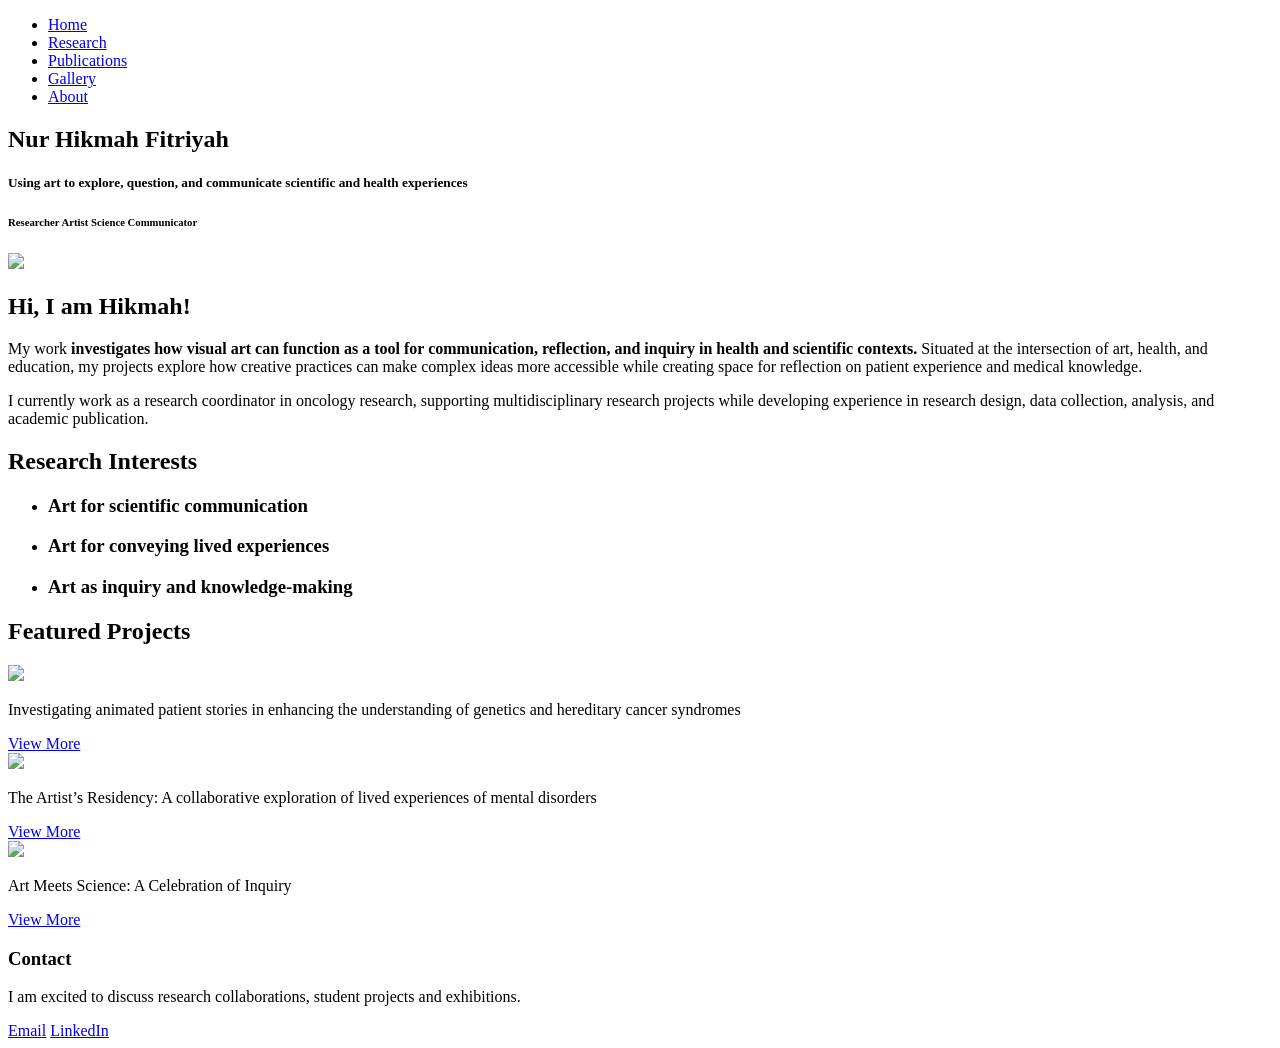
==== index.html @ c9cf54aa "Add files via upload" ====
<!DOCTYPE html>
<html lang="en">
<head>
    <meta charset="UTF-8">
    <meta name="viewport" content="width=device-width, initial-scale=1.0">
    <title>Hikmah Fitriyah</title>
    <link rel="stylesheet" href="css/style.css">
</head>

<body>
    <nav class="navbar">
        <ul>
            <li><a href="index.html" class="active">Home</a></li>
            <li><a href="research.html">Research</a></li>
            <li><a href="publications.html">Publications</a></li>
                        <li><a href="gallery.html">Gallery</a></li>
            <li><a href="about.html">About</a></li>
        </ul>
    </nav>
    <section class="hero">
        <h1 class="hero-name">Nur Hikmah Fitriyah</h1>
        <div class="container">
            <div class="hero-contents">
            <h5 class="subtitles">
                Using art to explore, question, and communicate scientific and health experiences
            </h5>
            <h6 class="tags">
                <span>Researcher</span>
                <span>Artist</span>
                <span>Science Communicator</span>
            </h6>
            </div>
        </div>
    </section>
    
    <section class="introduction">
        <div class="container">
            <img src="assets/images/Grad profile pic.png">
            <div class="introduction-contents">
                <h2>Hi, I am Hikmah!</h2>
            <p>
               My work <strong>investigates how visual art can function as a tool for communication, reflection, and inquiry in health and scientific contexts.</strong> Situated at the intersection of art, health, and education, my projects explore how creative practices can make complex ideas more accessible while creating space for reflection on patient experience and medical knowledge. 
            </p>
            
            <p>
                I currently work as a research coordinator in oncology research, supporting multidisciplinary research projects while developing experience in research design, data collection, analysis, and academic publication.
            </p>
            </div>
        </div>
    </section>

    <section class="research-interests">
        <div class="container">
            <div class="research-interests-contents">
                <h2>Research Interests</h2>
                <ul>
                    <li><h3>Art for scientific communication</h3></li>
                    <li><h3>Art for conveying lived experiences</h3></li>
                    <li><h3>Art as inquiry and knowledge-making</h3></li>
                </ul>
            </div>
        </div>
    </section>

    <section class="featured-projects">
        <div class="container">
                <h2>Featured Projects</h2>
                <div class="projects-grid">
                        <div class="project-item">
                            <div class="project-image">
                                <img src="assets/images/230321_-_URECA_1.png" >
                            </div>
                            <div class="project-content">
                                <p>
                                    Investigating animated patient stories in enhancing the understanding of genetics and hereditary cancer syndromes
                                </p>
                                <div class="spacer"></div>
                                <a href="scientific-communication.html" class="project-btn">View More</a>
                            </div>
                        </div>
                        <div class="project-item">
                            <div class="project-image">
                                <img src="assets/images/MHE-hand.png">
                            </div>
                            <div class="project-content">
                                <p>
                                    The Artist’s Residency: A collaborative exploration of lived experiences of mental disorders    
                                </p>
                                <div class="spacer"></div>
                                <a href="lived-experiences.html" class="project-btn">View More</a>
                            </div>
                        </div>
                        <div class="project-item">
                            <div class="project-image">
                                <img src="assets/images/coursework closeup.png">
                            </div>
                            <div class="project-content">
                                <p>
                                    Art Meets Science: A Celebration of Inquiry
                                </p>
                                <div class="spacer"></div>
                                <a href="inquiry.html" class="project-btn">View More</a>
                            </div>
                        </div>
                </div>    
                </div>
        </div>
    </section>
    
    <section class="contacts-home">
        <div class="container">
            <div class="contacts-home-contents">
                <h3>
                    Contact
                </h3>
                <p>
                    I am excited to discuss research collaborations, student projects and exhibitions.
                </p>
                <a href="mailto:hikmah001@e.ntu.edu.sg" class="contacts-button">Email</a>
                <a href="https://www.linkedin.com/in/hikmah-fitriyah-08b270274/" class="contacts-button">LinkedIn</a>
            </div>
        </div>
    </section>
</body>
</html>
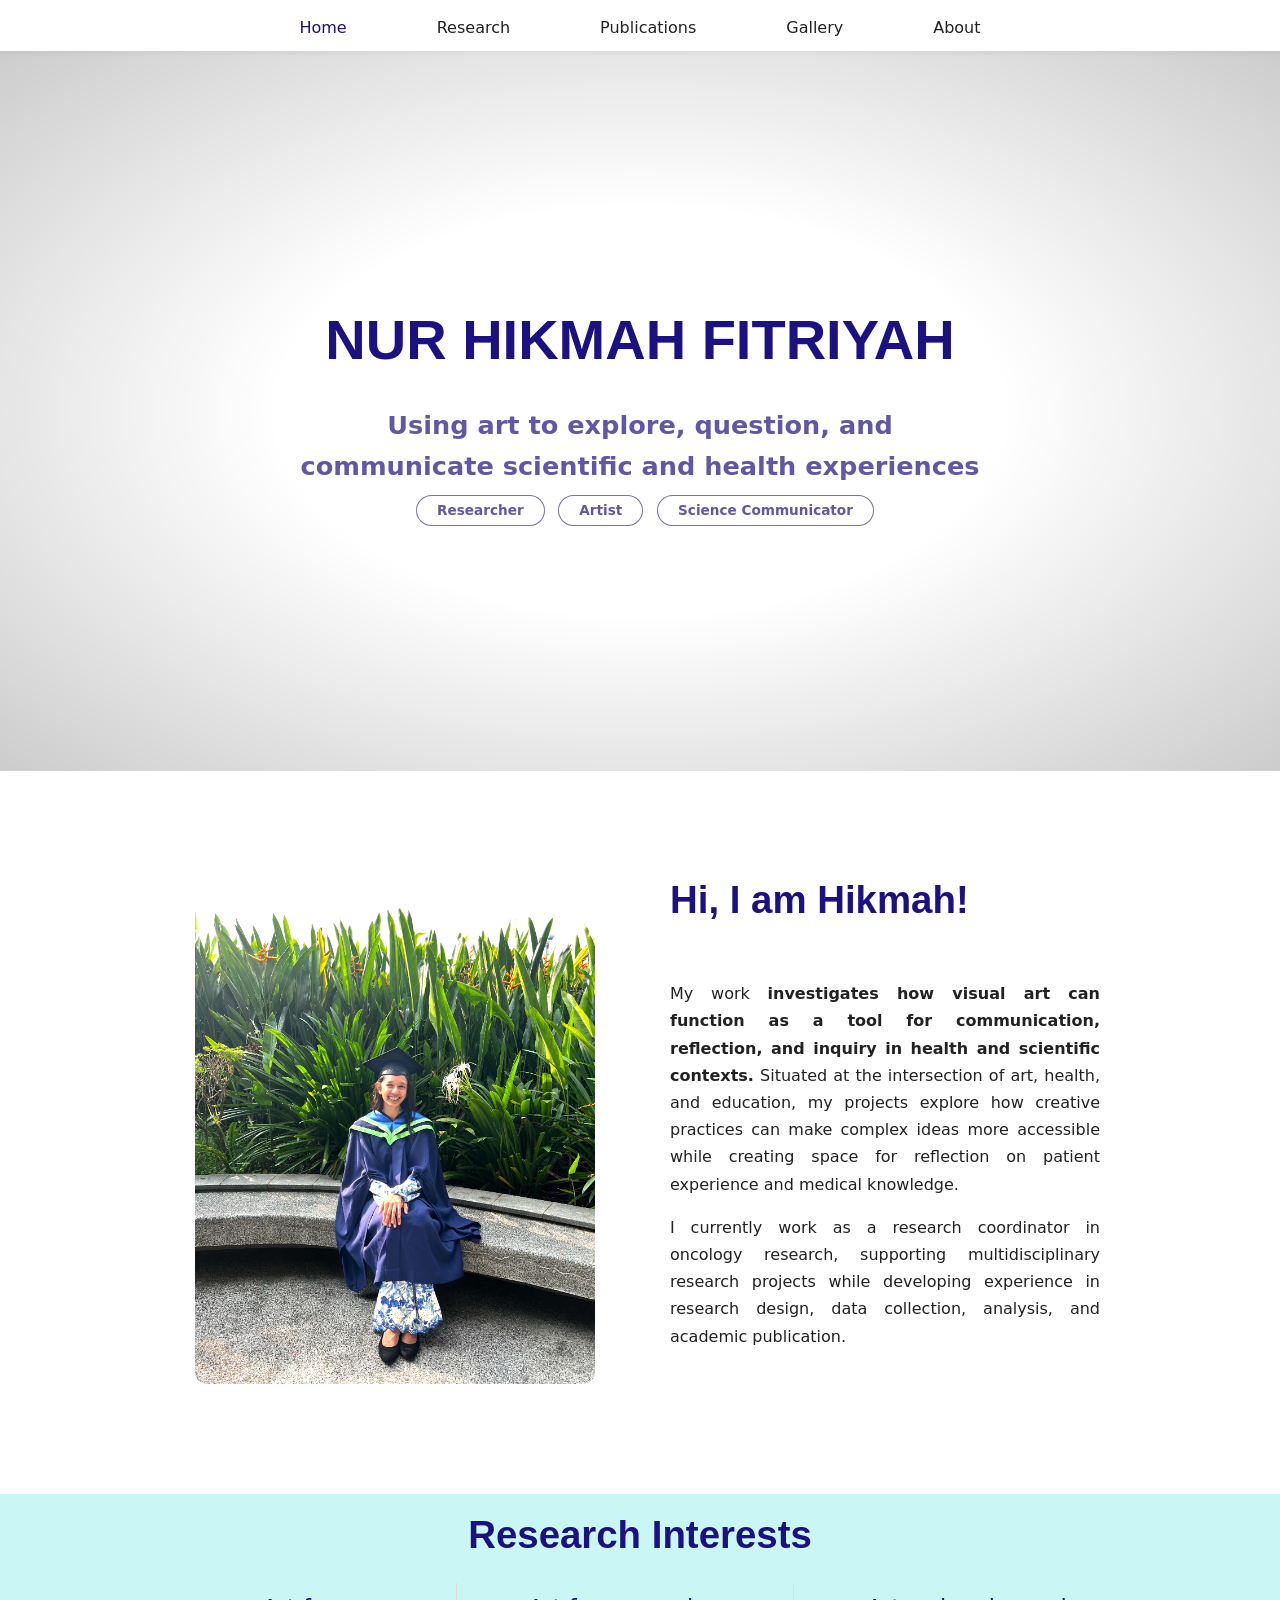
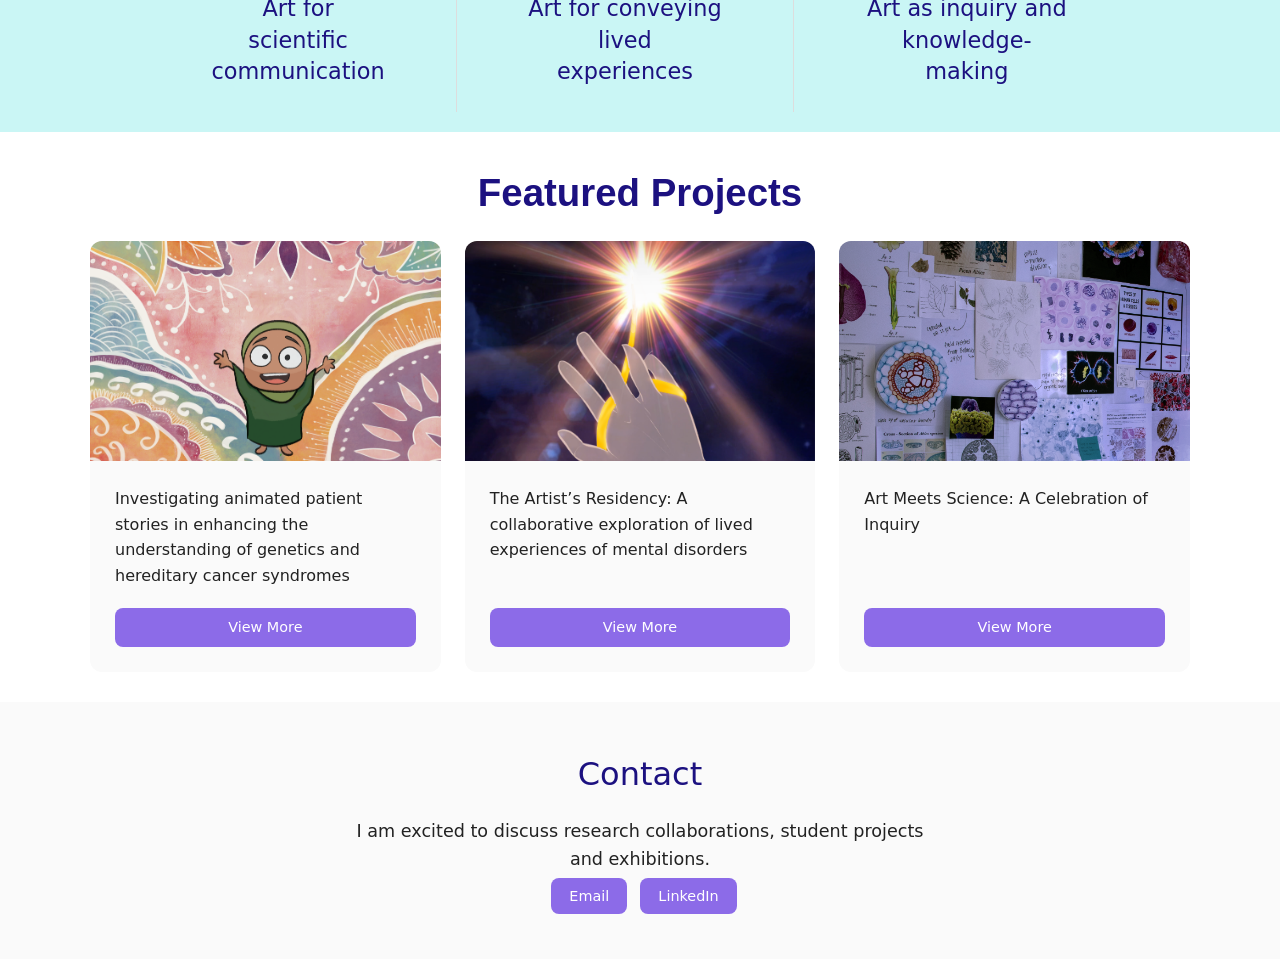
==== commit 81260e10: "Update index.html" ====
--- a/index.html
+++ b/index.html
@@ -13,7 +13,7 @@
             <li><a href="index.html" class="active">Home</a></li>
             <li><a href="research.html">Research</a></li>
             <li><a href="publications.html">Publications</a></li>
-                        <li><a href="gallery.html">Gallery</a></li>
+            <li><a href="gallery.html">Gallery</a></li>
             <li><a href="about.html">About</a></li>
         </ul>
     </nav>
@@ -35,7 +35,7 @@
     
     <section class="introduction">
         <div class="container">
-            <img src="assets/images/Grad profile pic.png">
+            <img src="Grad profile pic.png">
             <div class="introduction-contents">
                 <h2>Hi, I am Hikmah!</h2>
             <p>
@@ -68,7 +68,7 @@
                 <div class="projects-grid">
                         <div class="project-item">
                             <div class="project-image">
-                                <img src="assets/images/230321_-_URECA_1.png" >
+                                <img src="230321_-_URECA_1.png" >
                             </div>
                             <div class="project-content">
                                 <p>
@@ -80,7 +80,7 @@
                         </div>
                         <div class="project-item">
                             <div class="project-image">
-                                <img src="assets/images/MHE-hand.png">
+                                <img src="MHE-hand.png">
                             </div>
                             <div class="project-content">
                                 <p>
@@ -92,7 +92,7 @@
                         </div>
                         <div class="project-item">
                             <div class="project-image">
-                                <img src="assets/images/coursework closeup.png">
+                                <img src="coursework closeup.png">
                             </div>
                             <div class="project-content">
                                 <p>
@@ -122,4 +122,4 @@
         </div>
     </section>
 </body>
-</html>+</html>
--- a/css/style.css
+++ b/css/style.css
@@ -0,0 +1,591 @@
+/* --- 1. Global Reset --- */
+* {
+    margin: 0;
+    padding: 0;
+    box-sizing: border-box;
+}
+/* --- 2.Navigation Style ---*/
+/* Sticky navbar */
+nav {
+    position: sticky;
+    top: 0;
+    background-color: #fff; /* or semi-transparent if you like */
+    z-index: 1000;
+    padding: 0px 0;
+    box-shadow: 0 2px 5px rgba(0,0,0,0.05); /* subtle shadow */
+}
+
+/* Horizontal menu */
+nav ul {
+    display: flex;
+    justify-content: center;
+    list-style: none;
+    gap: 30px;
+    position: relative;
+    margin: 0;
+    padding: 0;
+}
+
+/* Make the <a> take up the full li area */
+nav li a {
+    display: block;             /* makes it fill the li */
+    padding: 15px 30px 10px 30px;         /* top:10px, right:20px, bottom:5px, left:20px */
+    text-decoration: none;
+    color: #222;
+    font-weight: 500;
+    position: relative;         /* for underline pseudo-element */
+    transition: background-color 0.3s, color 0.3s;
+}
+
+/* Hover effect for the full section */
+nav li a:hover {/* change the background of the section */
+    color: #F45AA5;             /* optional: also change text color */
+}
+
+/* Active link underline (shadow gradient) */
+nav li a.active{
+    color:rgb(28, 17, 128)
+}
+
+/* --- 3. Body Styles --- */
+body {
+    font-family:system-ui, -apple-system, BlinkMacSystemFont, 'Segoe UI', Roboto, Oxygen, Ubuntu, Cantarell, 'Open Sans', 'Helvetica Neue', sans-serif,'Tahoma', sans-serif;
+    line-height: 1.6;
+    color: #222;
+    background-color: #ffff;
+}
+
+h1 {
+    font-size: clamp(2.5rem, 5vw, 3.5rem);
+    font-weight: 600;
+    margin-bottom: 20px;
+    font-family:'Lucida Sans Regular', 'Lucida Sans', 'Lucida Grande', 'Lucida Sans Unicode', Geneva, Verdana, sans-serif;
+    text-transform: uppercase;
+    color:rgb(28, 17, 128);
+}
+
+h2 {
+    font-size: clamp(1.8rem, 3vw, 2.4rem);
+    font-weight: 600;
+    margin-bottom: 18px;
+    color: rgb(28, 17, 128);
+    font-family: 'Trebuchet MS', 'Lucida Sans Unicode', 'Lucida Grande', 'Lucida Sans', Arial, sans-serif;
+}
+
+h3 {
+    font-size: clamp(1.2rem, 2vw, 1.4rem);
+    font-weight: 500;
+    margin-bottom: 14px;
+    line-height: 140%;
+    color:rgb(28, 17, 128);
+}
+
+p{
+    font-size: clamp(1rem,1vw,1rem);
+}
+
+.container {
+    width: 90%;
+    max-width: 1100px;
+    margin: 30px auto;
+}
+
+/*---4. Hero Section ---*/
+/* Hero section */
+.hero {
+    position: relative;
+    text-align: center;       /* centers the h1 at top */
+    width: 100%;
+    height: 80vh;             /* adjust hero height */
+    background: url('../assets/images/Hero-image.jpg') no-repeat center center/cover;
+    display: flex;
+    flex-direction: column;
+    justify-content: center;  /* vertically centers container */
+    align-items: center;
+    color: white;
+    overflow: hidden;
+}
+/*-add vignette*/
+.hero::before {
+    content: '';
+    position: absolute;
+    inset: 0;
+    background: radial-gradient(
+        ellipse at center,
+        rgba(0,0,0,0) 40%,
+        rgba(0,0,0,0.20) 100%
+    );
+    z-index: 1;
+}
+
+/* Name at top */
+.hero-name {
+    font-size: clamp(2.5rem, 5vw, 3.5rem);
+    font-weight: 700;
+    margin: 0 0 10 0;
+    position: relative;
+    color: rgb(28, 17, 128);
+    z-index: 2;  /* make sure it sits above overlay */
+}
+
+/* Container with subtitles and tags */
+.hero .container {
+    position: relative;
+    z-index: 2;  /* above overlay */
+    max-width: 900px;
+    margin: 0 auto;
+    padding: 0 40px;
+}
+
+/* Subtitle text */
+.hero-contents .subtitles {
+    font-size: clamp(1.2rem, 2vw, 1.8rem);
+    margin-bottom: 10px;
+    max-width: 85%;
+    margin: 0 auto;
+    color: rgb(28, 17, 128,0.7);
+}
+
+/* Tags */
+.hero-contents .tags span {
+    display: inline-block;
+    margin: 8px 0px 0px 10px;
+    padding: 4px 20px 3px 20px;
+    border: 1px solid white;
+    border-radius: 20px;
+    color: rgb(28, 17, 128, 0.7);
+
+    backdrop-filter: blur(8px);
+    -webkit-backdrop-filter: blur(8px);
+
+    background: rgba(255, 255, 255, 0.15); /* semi-transparent */
+    border: 1px solid rgba(255, 255, 255, 0.3);
+    border-color: rgb(28, 17, 128,0.6);
+
+    font-size: clamp(0.85rem, 1vw, 0.8rem);
+}
+/*--- 5. Introduction section ---*/
+ .introduction .container {
+    display: grid;
+    grid-template-columns: 1fr 1fr;  /* image | text ratio */
+    gap: 60px;
+    align-items: center;
+
+    max-width: 1000px;
+    margin: 0 auto;
+    padding: 80px 40px;
+}
+
+.introduction img {
+    width: 100%;
+    max-width: 400px;
+    border-radius: 12px;   /* soften edges */
+    display: block;
+}
+
+.introduction img {
+    justify-self: center;
+}
+
+.introduction-contents h2 {
+    margin-bottom: 50px;
+}
+
+.introduction-contents p {
+    line-height: 1.7;
+    margin-bottom: 16px;
+    text-align: justify;
+}
+
+@media (max-width: 800px) {
+    .introduction .container {
+        grid-template-columns: 1fr;
+        text-align: center;
+    }
+
+    .introduction img {
+        margin-bottom: 30px;
+    }
+}
+
+/* --- 6. Research Interests ---*/
+.research-interests{
+    background-color: #caf6f5;
+}
+
+.research-interests-contents{
+    max-width: 1000px;
+    margin: 0 auto;
+    padding: 10px 0px 20px 0px;
+}
+
+.research-interests h2{
+    text-align: center;
+}
+
+.research-interests ul {
+    list-style: none;      /* remove bullets */
+    padding: 0;
+    margin: 0px 0 0 0;
+
+    display: flex;
+    justify-content: center;
+    align-items: center;
+}
+
+.research-interests li {
+    padding: 10px 70px;
+    text-align: center;
+    font-weight: 500;
+}
+
+.research-interests li:not(:last-child) {
+    border-right: 1px solid #ddd;
+}
+
+@media (max-width: 900px) {
+    .research-interests ul {
+        flex-direction: column;
+    }
+
+    .research-interests li:not(:last-child) {
+        border-right: none;
+        border-bottom: 1px solid #ddd;
+    }
+}
+
+/*--- 7. Featured Projects ---*/
+.projects-grid {
+    display: grid;
+    grid-template-columns: repeat(3, 1fr);
+    gap: 24px;
+    align-items: stretch;
+}
+
+.featured-projects h2{
+    text-align: center;
+}
+.project-item {
+    background: #fafafa;
+    border-radius: 12px;
+    overflow: hidden;
+    text-align: left;
+
+    display: flex;          /* ADD */
+    flex-direction: column; /* ADD */
+    height: 100%;           /* ADD */
+    padding-bottom: 0px;
+    transition: transform 0.2s ease, box-shadow 0.2s ease;
+}
+.project-image {
+    width: 100%;
+    height: 220px;
+    overflow: hidden;
+}
+
+.project-image img {
+    width: 100%;
+    height: 100%;
+    object-fit: cover;
+}
+.project-content {
+    padding: 25px;
+    display: flex;
+    flex-direction: column;
+    flex-grow: 1;
+}
+
+.spacer{
+    flex-grow: 1;
+}
+
+.research {
+  padding: 80px 20px;
+}
+
+/* container */
+
+.research-container {
+  max-width: 1000px;
+  margin: auto;
+
+  display: flex;
+  flex-direction: column;
+  gap: 40px;
+}
+
+/* card layout */
+
+.research-card {
+  display: grid;
+  grid-template-columns: 200px 1fr;
+  gap: 30px;
+
+  align-items: center;
+
+  border: 1px solid #e6e6e6;
+  border-radius: 12px;
+
+  padding: 24px;
+}
+
+/* image */
+
+.research-card img {
+  width: 100%;
+  height: 160px;
+  object-fit: cover;
+  border-radius: 10px;
+}
+
+/* text */
+
+.card-text h3 {
+  margin-bottom: 10px;
+  font-size: 1.4rem;
+}
+
+.card-text p {
+  margin-bottom: 16px;
+  line-height: 1.6;
+  max-width: 45ch;
+}
+
+
+/* responsive */
+
+@media (max-width: 700px) {
+
+  .research-card {
+    grid-template-columns: 1fr;
+  }
+
+  .research-card img {
+    height: 200px;
+  }
+
+}
+
+.project-btn {
+    display: inline-block;
+    padding: 8px 16px;
+    background: #8C6BE8;
+    color: white;
+    margin-top: 20px;
+    text-align: center;
+
+    text-decoration: none;
+    border-radius: 8px;
+
+    font-size: 0.9rem;
+}
+
+/* Hover effect for the full section */
+.project-btn:hover {
+    background-color: #F45AA5; /* change the background of the section */            /* optional: also change text color */
+}
+
+.project-item:hover {
+    transform: translateY(-6px);
+    box-shadow: 0 10px 16px rgba(0,0,0,0.12);
+}
+
+/* Tablet: 2 columns */
+@media (max-width: 1024px) {
+    .projects-grid {
+        grid-template-columns: repeat(2, 1fr);
+    }
+}
+
+/* Mobile: 1 column */
+@media (max-width: 600px) {
+    .projects-grid {
+        grid-template-columns: 1fr;
+    }
+
+    .project-content {
+        padding: 20px;
+    }
+
+    .project-image {
+        height: 180px;
+    }
+}
+
+/*--Contact--*/
+.contacts-home{
+    background-color: #fafafa;
+    padding: 20px 20px;
+    text-align: center;
+}
+
+.contacts-home h3 {
+    font-size: 2rem;
+    margin-bottom: 20px;
+}
+
+.contacts-home p {
+    font-size: 1.1rem;
+    margin-bottom: 10px;
+    max-width: 600px;          /* optional, to prevent text from being too wide */
+    margin-left: auto;
+    margin-right: auto;
+}
+
+.contacts-home a{
+    margin: 8px 0px 0px 8px;
+    padding: 10px 18px;
+    border-radius: 20px;
+    font-size: clamp(0.85rem, 1vw, 0.8rem);
+    align-items: center;
+    background: #8C6BE8;
+    color: white;
+
+    text-decoration: none;
+    border-radius: 8px;
+
+  font-size: 0.9rem;
+}
+
+.contacts-button:hover {
+    background-color: #F45AA5; /* change the background of the section */            /* optional: also change text color */
+}
+
+
+/*---------- RESEARCH PAGE ----------------*/
+.research {
+  padding: 30px 20px;
+}
+
+.research-container {
+  max-width: 800px;
+  margin: auto;
+
+  display: flex;
+  flex-direction: column;
+  gap: 24px;
+}
+
+/* card */
+
+.research-card {
+  background: #fafafa;
+  border-radius: 12px;
+  overflow: hidden;
+
+  display: grid;
+  grid-template-columns: 300px 1fr;
+
+  height: 50%;
+
+  transition: transform 0.2s ease, box-shadow 0.2s ease;
+  padding: 0px;
+}
+
+/* hover behaviour same as projects */
+
+.research-card:hover {
+  transform: translateY(-6px);
+  box-shadow: 0 10px 16px rgba(0,0,0,0.12);
+}
+
+/* image */
+
+.research-image {
+  width: 100%;
+  height: 100%;
+  overflow: hidden;
+  border-radius: 0px;
+}
+
+.research-image img {
+  width: 100%;
+  height: 100%;
+  object-fit: cover;
+}
+
+/* content */
+
+.research-content {
+  padding: 25px;
+
+  display: flex;
+  flex-direction: column;
+  flex-grow: 1;
+}
+
+.research-content h3 {
+  margin-bottom: 10px;
+}
+
+.research-content p {
+  line-height: 1.6;
+  text-align: justify;
+}
+
+/* spacer pushes button to bottom */
+
+.spacer {
+  flex-grow: 1;
+}
+
+/* responsive */
+
+@media (max-width: 700px) {
+
+  .research-card {
+    grid-template-columns: 1fr;
+  }
+
+  .research-image {
+    height: 220px;
+  }
+
+}
+
+/*------ Journal Publications ----*/
+.journal-publications{
+    padding: 0px 100px;
+}
+.conferences{
+    padding: 0px 100px;
+    padding-top: 10px;
+}
+
+/*------ About Page --------*/
+/* --- container --- */
+.about-container {
+  max-width: 1100px;
+  margin: auto;
+  margin-top: 50px;
+
+  display: grid;
+  grid-template-columns: 1fr 2fr;
+  gap: 48px;
+  align-items: stretch;
+  text-align: justify;
+}
+
+.about-me-education {
+    margin-top: 30px;
+}
+
+/* --- image --- */
+.about-image img {
+  width: 100%;
+  height: auto;
+  border-radius: 12px;
+  object-fit: cover;
+}
+
+/* --- responsive --- */
+@media (max-width: 900px) {
+  .about-container {
+    grid-template-columns: 1fr;
+    gap: 32px;
+  }
+
+  .about-image img {
+    height: 300px;
+  }
+}
